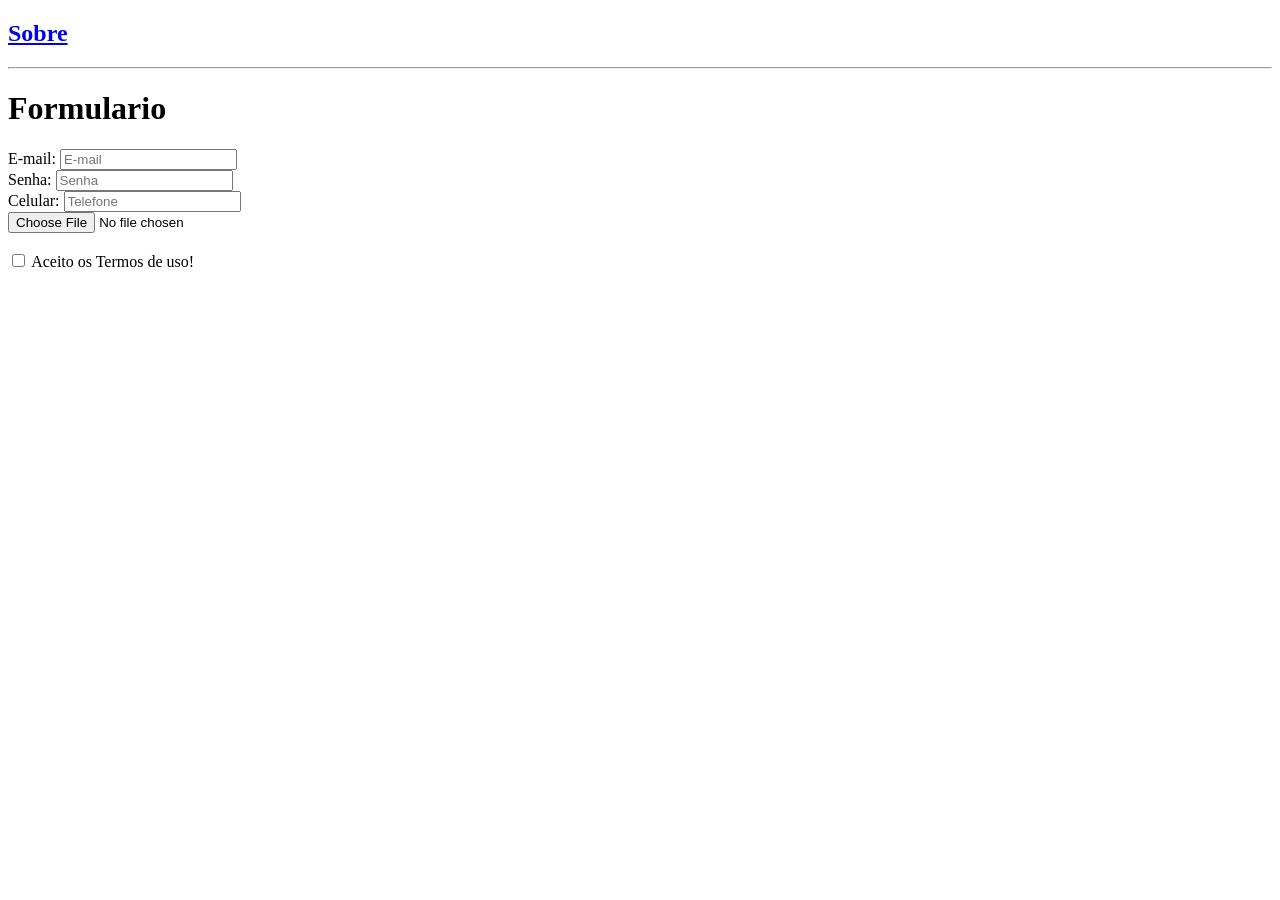
==== index.html @ c6fe8eca "Add files via upload" ====
<!DOCTYPE html>
<html lang="pt-br">

<head>
    <meta charset="UTF-8">
    <meta name="viewport" content="width=device-width, initial-scale=1.0">
    <title>Nate</title>
</head>
<nav>
    <h1><a href="sobre.html">Sobre</a></h1>
</nav>
<hr>

<body>
    <h1>Formulario</h1>
    <Form>
        <label for="email">E-mail:</label>
        <input type="email" placeholder="E-mail" id="email">
        <br />
        <label for="password">Senha:</label>
        <input type="password" placeholder="Senha" name="password" id="password">
        <br />
        <label for="tel">Celular:</label>
        <input type="tel" placeholder="Telefone" name="tel" id="tel">
        <br />
        <input type="file" name="file" id="file">
        <br />
        <br />
        <input type="checkbox" name="" id="checkbox-termos" /> <label for="checkbox">Aceito os Termos de uso!</label>
    </Form>
</body>
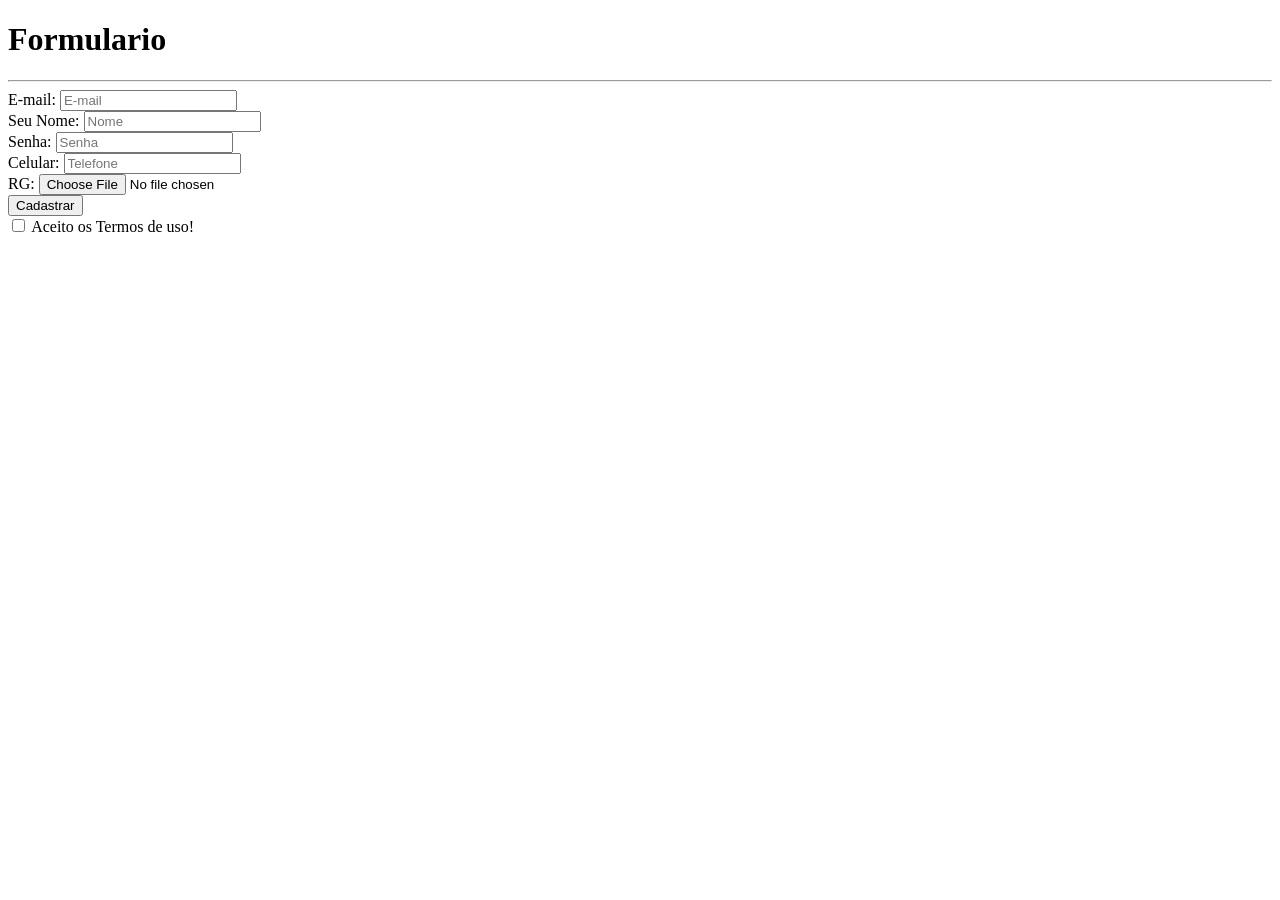
==== commit f17c6f8b: "New Update agora temos um novo arquivo do curso chamado Index.html" ====
--- a/index.html
+++ b/index.html
@@ -6,16 +6,15 @@
     <meta name="viewport" content="width=device-width, initial-scale=1.0">
     <title>Nate</title>
 </head>
-<nav>
-    <h1><a href="sobre.html">Sobre</a></h1>
-</nav>
-<hr>
-
 <body>
     <h1>Formulario</h1>
+    <hr>
     <Form>
         <label for="email">E-mail:</label>
         <input type="email" placeholder="E-mail" id="email">
+        <br />
+        <label for="Nome">Seu Nome:</label>
+        <input id="Nome" type="text" placeholder="Nome">
         <br />
         <label for="password">Senha:</label>
         <input type="password" placeholder="Senha" name="password" id="password">
@@ -23,8 +22,10 @@
         <label for="tel">Celular:</label>
         <input type="tel" placeholder="Telefone" name="tel" id="tel">
         <br />
+        <label for="file" id="file">RG:</label>
         <input type="file" name="file" id="file">
         <br />
+        <button type="submit">Cadastrar</button>
         <br />
         <input type="checkbox" name="" id="checkbox-termos" /> <label for="checkbox">Aceito os Termos de uso!</label>
     </Form>
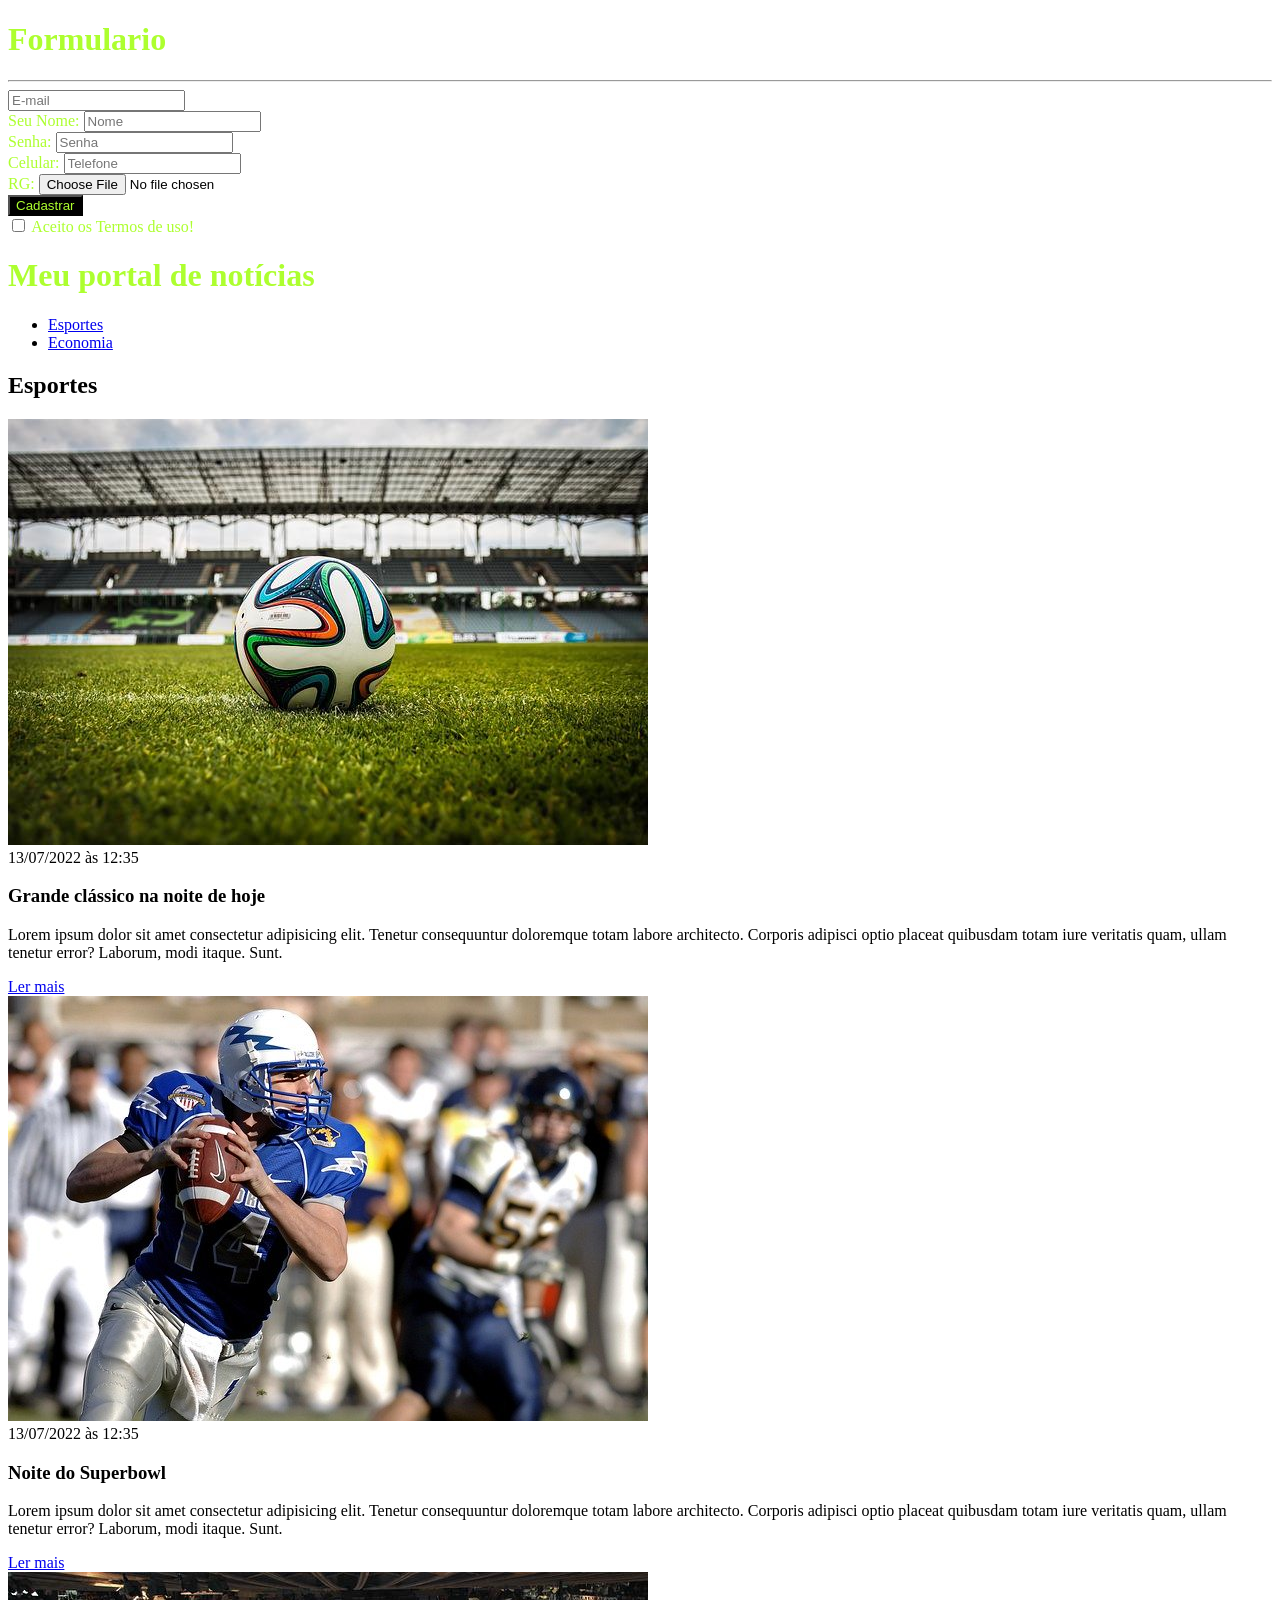
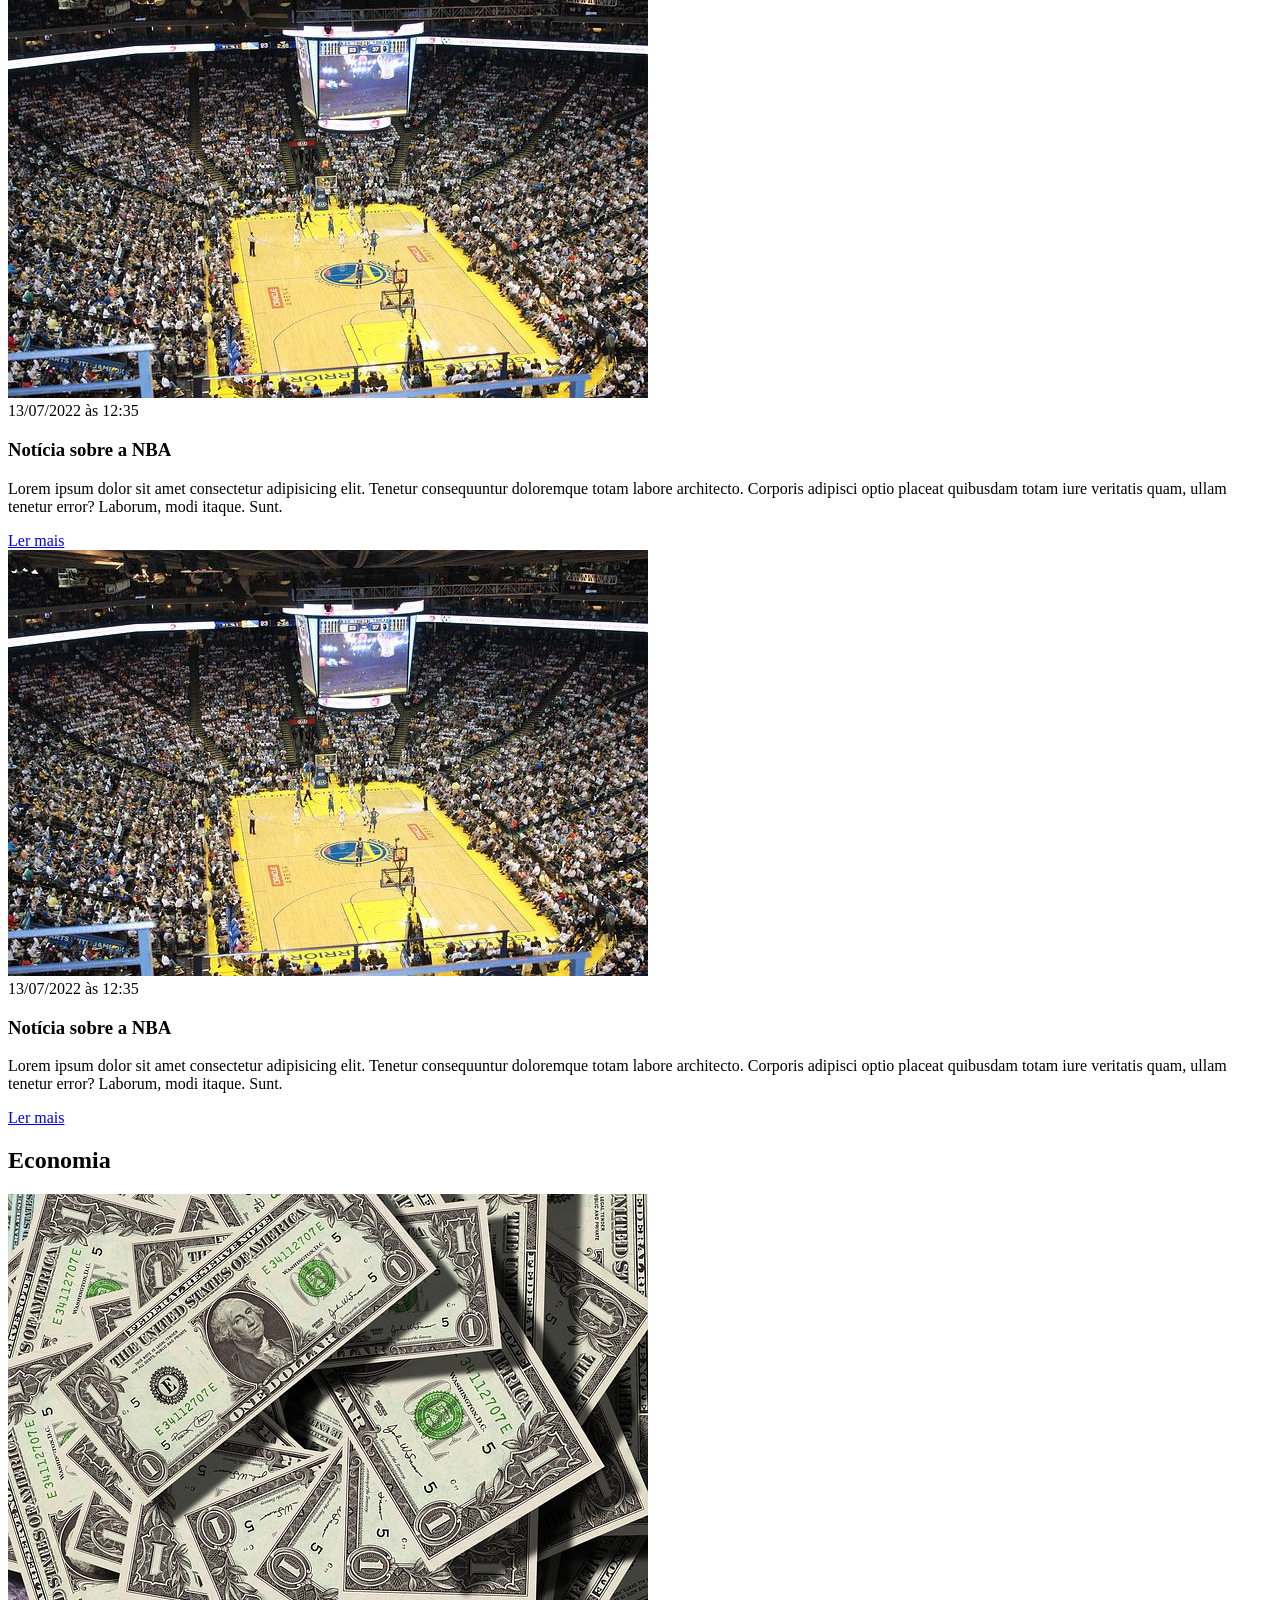
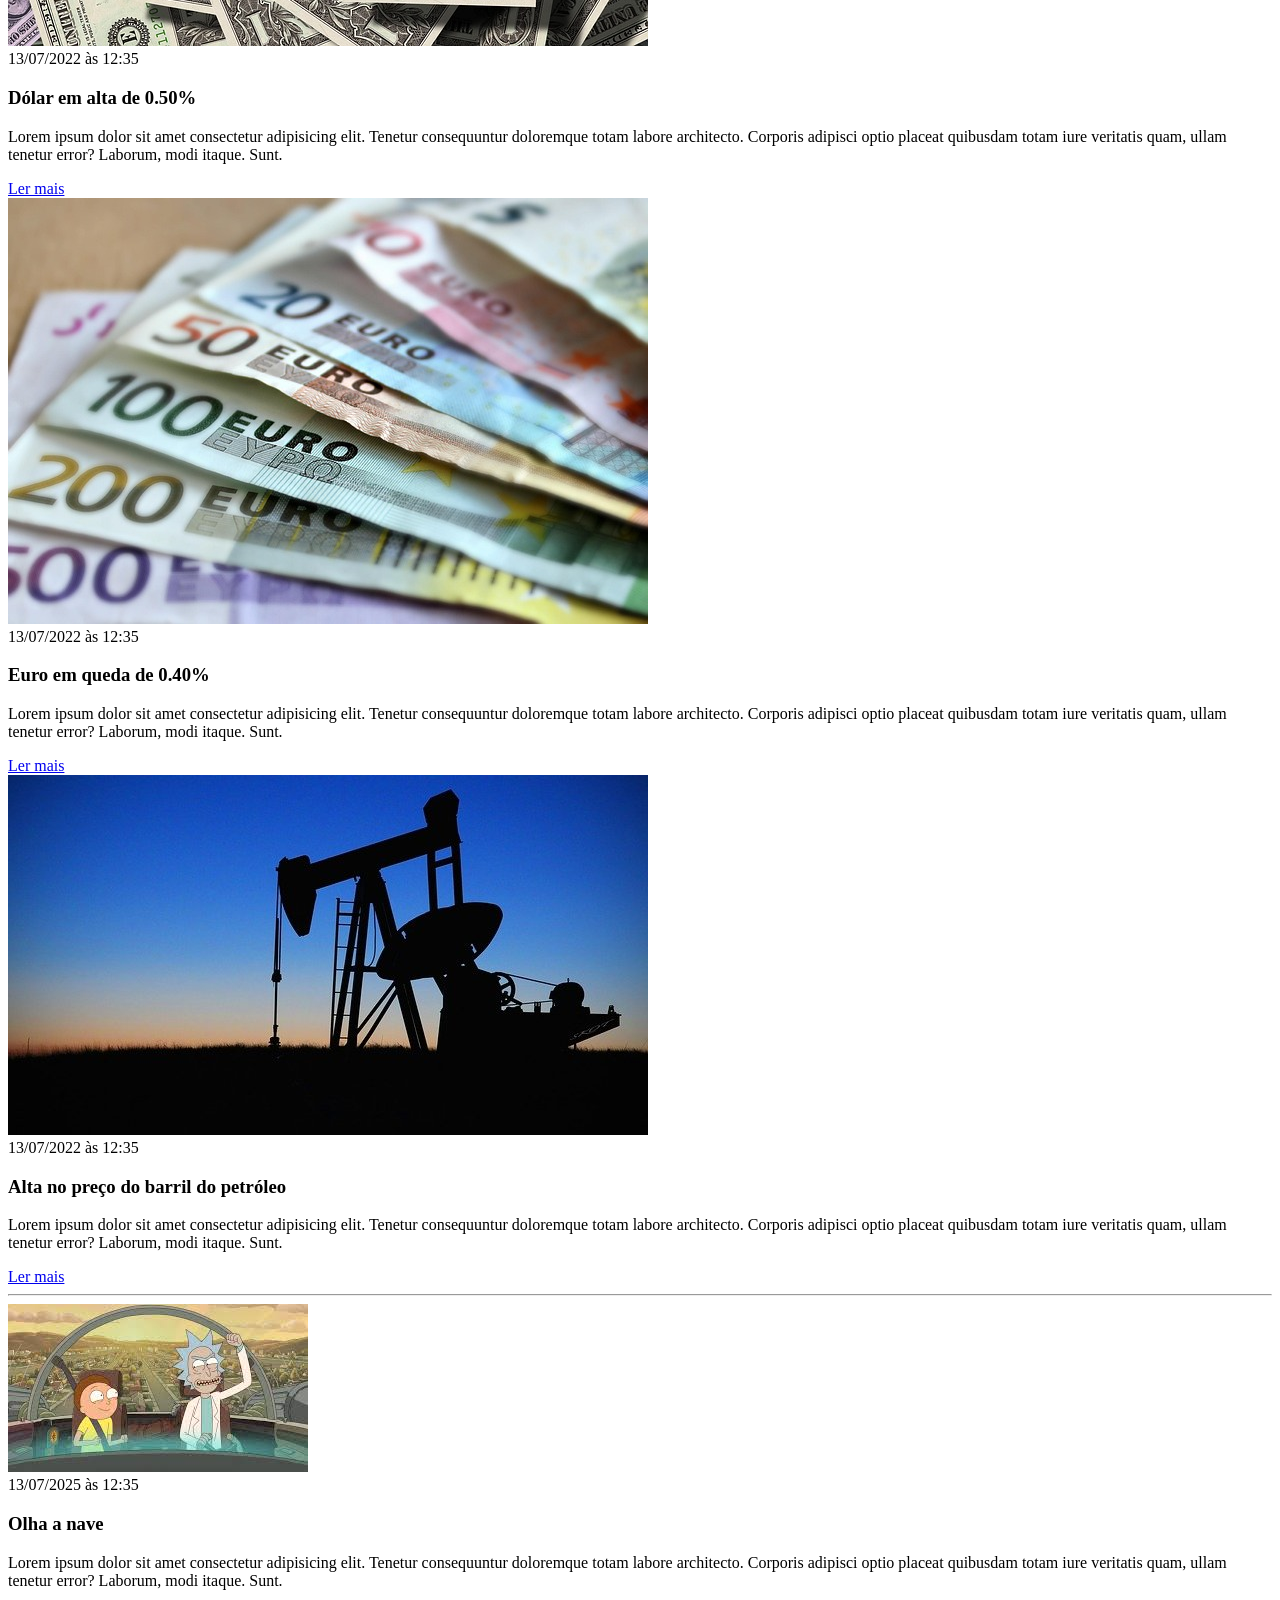
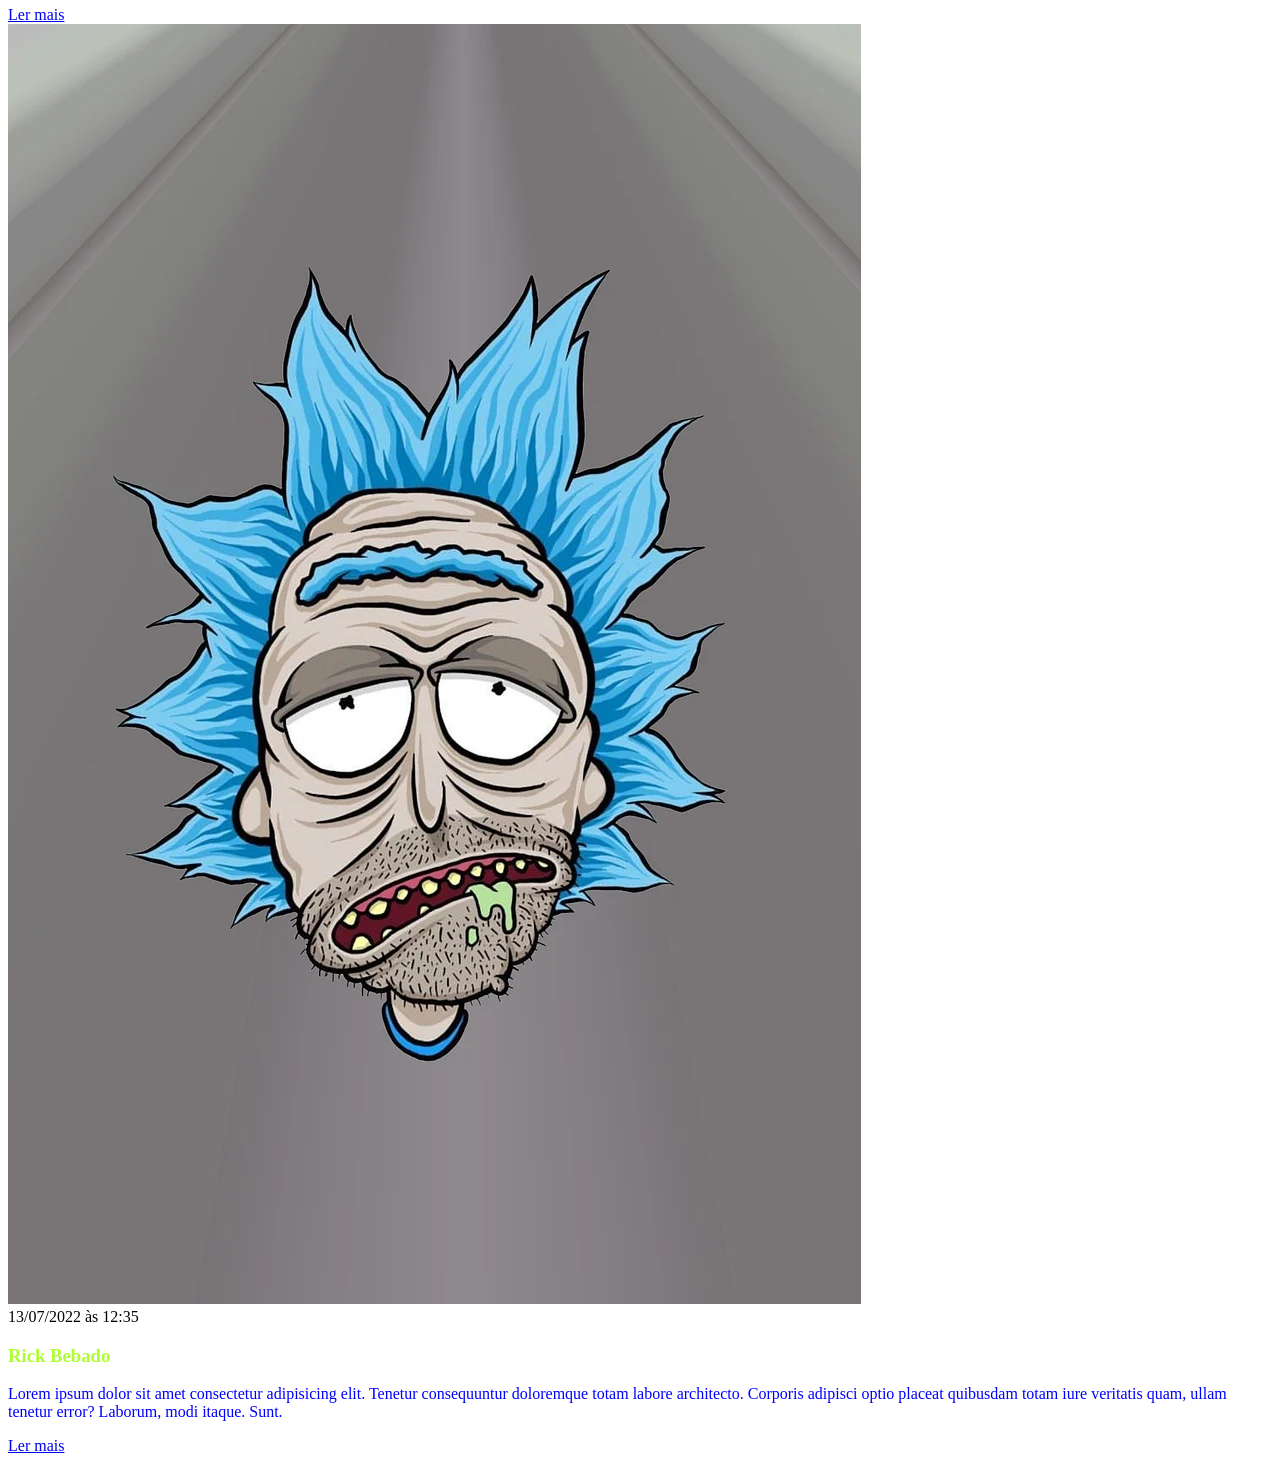
==== commit b19d56d5: "new update" ====
--- a/index.html
+++ b/index.html
@@ -5,28 +5,185 @@
     <meta charset="UTF-8">
     <meta name="viewport" content="width=device-width, initial-scale=1.0">
     <title>Nate</title>
+    <link rel="stylesheet" type="text/css" href="./style.css">
 </head>
+
 <body>
     <h1>Formulario</h1>
     <hr>
-    <Form>
-        <label for="email">E-mail:</label>
-        <input type="email" placeholder="E-mail" id="email">
-        <br />
-        <label for="Nome">Seu Nome:</label>
-        <input id="Nome" type="text" placeholder="Nome">
-        <br />
-        <label for="password">Senha:</label>
-        <input type="password" placeholder="Senha" name="password" id="password">
-        <br />
-        <label for="tel">Celular:</label>
-        <input type="tel" placeholder="Telefone" name="tel" id="tel">
-        <br />
-        <label for="file" id="file">RG:</label>
-        <input type="file" name="file" id="file">
-        <br />
-        <button type="submit">Cadastrar</button>
-        <br />
-        <input type="checkbox" name="" id="checkbox-termos" /> <label for="checkbox">Aceito os Termos de uso!</label>
+    <input type="email" placeholder="E-mail" id="email">
+    <br />
+    <label style="color: greenyellow;" for="Nome">Seu Nome:</label>
+    <input id="Nome" type="text" placeholder="Nome">
+    <br />
+    <label style="color: greenyellow;" for="password">Senha:</label>
+    <input type="password" placeholder="Senha" name="password" id="password">
+    <br />
+    <label for="tel">Celular:</label>
+    <input type="tel" placeholder="Telefone" name="tel" id="tel">
+    <br />
+    <label for="file" id="file">RG:</label>
+    <input type="file" name="file" id="file">
+    <br />
+    <button class="botao" type="submit">Cadastrar</button>
+    <br />
+    <input type="checkbox" name="" id="checkbox-termos" /> <label for="checkbox">Aceito os Termos de uso!</label>
     </Form>
-</body>+</body>
+<!DOCTYPE html>
+<html lang="pt-BR">
+
+<head>
+    <meta charset="UTF-8">
+    <meta http-equiv="X-UA-Compatible" content="IE=edge">
+    <meta name="viewport" content="width=device-width, initial-scale=1.0">
+    <title>Meu portal de notícias</title>
+    <link rel="stylesheet" href="./main.css" />
+</head>
+
+<body>
+    <header>
+        <h1>Meu portal de notícias</h1>
+        <nav>
+            <ul>
+                <li>
+                    <a href="#sports" title="Ir para a seção de esportes">Esportes</a>
+                </li>
+                <li>
+                    <a href="#economy" title="Ir para a seção de notícias">Economia</a>
+                </li>
+            </ul>
+        </nav>
+    </header>
+    <section>
+        <h2>Esportes</h2>
+        <article>
+            <img src="./imagens/futebol.jpg" alt="Bola de futebol no gramado" />
+            <header>
+                <time>13/07/2022 às 12:35</time>
+            </header>
+            <h3>Grande clássico na noite de hoje</h3>
+            <p>
+                Lorem ipsum dolor sit amet consectetur adipisicing elit. Tenetur consequuntur doloremque totam labore
+                architecto. Corporis adipisci optio placeat quibusdam totam iure veritatis quam, ullam tenetur error?
+                Laborum, modi itaque. Sunt.
+            </p>
+            <a href="#" title="Leia a notícia completa">Ler mais</a>
+        </article>
+        <article>
+            <img src="./imagens/futebol-americano.jpg" alt="Jogador de futebol americano correndo com a bola na mão" />
+            <header>
+                <time>13/07/2022 às 12:35</time>
+            </header>
+            <h3>Noite do Superbowl</h3>
+            <p>
+                Lorem ipsum dolor sit amet consectetur adipisicing elit. Tenetur consequuntur doloremque totam labore
+                architecto. Corporis adipisci optio placeat quibusdam totam iure veritatis quam, ullam tenetur error?
+                Laborum, modi itaque. Sunt.
+            </p>
+            <a href="#" title="Leia a notícia completa">Ler mais</a>
+        </article>
+        <article>
+            <img src="./imagens/basquete.jpg" title="Vista aérea de uma quadra de basquete" />
+            <header>
+                <time>13/07/2022 às 12:35</time>
+            </header>
+            <h3>Notícia sobre a NBA</h3>
+            <p>
+                Lorem ipsum dolor sit amet consectetur adipisicing elit. Tenetur consequuntur doloremque totam labore
+                architecto. Corporis adipisci optio placeat quibusdam totam iure veritatis quam, ullam tenetur error?
+                Laborum, modi itaque. Sunt.
+            </p>
+            <a href="#" title="Leia a notícia completa">Ler mais</a>
+        </article>
+        <article>
+            <img src="./imagens/basquete.jpg" title="Vista aérea de uma quadra de basquete" />
+            <header>
+                <time>13/07/2022 às 12:35</time>
+            </header>
+            <h3>Notícia sobre a NBA</h3>
+            <p>
+                Lorem ipsum dolor sit amet consectetur adipisicing elit. Tenetur consequuntur doloremque totam labore
+                architecto. Corporis adipisci optio placeat quibusdam totam iure veritatis quam, ullam tenetur error?
+                Laborum, modi itaque. Sunt.
+            </p>
+            <a href="#" title="Leia a notícia completa">Ler mais</a>
+        </article>
+    </section>
+    <section>
+        <h2>Economia</h2>
+        <article>
+            <img src="./imagens/dolares.jpg" alt="Muitos dólares" />
+            <header>
+                <time>13/07/2022 às 12:35</time>
+            </header>
+            <h3>Dólar em alta de 0.50%</h3>
+            <p>
+                Lorem ipsum dolor sit amet consectetur adipisicing elit. Tenetur consequuntur doloremque totam labore
+                architecto. Corporis adipisci optio placeat quibusdam totam iure veritatis quam, ullam tenetur error?
+                Laborum, modi itaque. Sunt.
+            </p>
+            <a href="#" title="Leia a notícia completa">Ler mais</a>
+        </article>
+        <article>
+            <img src="./imagens/euro.jpg" alt="Várias notas de euro" />
+            <header>
+                <time>13/07/2022 às 12:35</time>
+            </header>
+            <h3>Euro em queda de 0.40%</h3>
+            <p>
+                Lorem ipsum dolor sit amet consectetur adipisicing elit. Tenetur consequuntur doloremque totam labore
+                architecto. Corporis adipisci optio placeat quibusdam totam iure veritatis quam, ullam tenetur error?
+                Laborum, modi itaque. Sunt.
+            </p>
+            <a href="#" title="Leia a notícia completa">Ler mais</a>
+        </article>
+        <article>
+            <img src="./imagens/petroleo.jpg" alt="Extração de petróleo" />
+            <header>
+                <time>13/07/2022 às 12:35</time>
+            </header>
+            <h3>Alta no preço do barril do petróleo</h3>
+            <p>
+                Lorem ipsum dolor sit amet consectetur adipisicing elit. Tenetur consequuntur doloremque totam labore
+                architecto. Corporis adipisci optio placeat quibusdam totam iure veritatis quam, ullam tenetur error?
+                Laborum, modi itaque. Sunt.
+            </p>
+            <a href="#" title="Leia a notícia completa">Ler mais</a>
+        </article>
+    </section>
+    <hr>
+    <div>
+        <div class="Rick">
+            <section>
+                <article>
+                    <img src="./imagens/1.jpg" alt="Rick Se divertindo com o morty" />
+                    <header>
+                        <time>13/07/2025 às 12:35</time>
+                    </header>
+                    <h3>Olha a nave</h3>
+                    <p>
+                        Lorem ipsum dolor sit amet consectetur adipisicing elit. Tenetur consequuntur doloremque totam
+                        labore architecto. Corporis adipisci optio placeat quibusdam totam iure veritatis quam, ullam
+                        tenetur error? Laborum, modi itaque. Sunt.
+                    </p>
+                    <a href="#" title="Leia a notícia completa">Ler mais</a>
+                </article>
+                <article class="Rick">
+                    <img src="./imagens/2.webp" alt="Extração de petróleo" />
+                    <header>
+                        <time>13/07/2022 às 12:35</time>
+                    </header>
+                    <h3 id="Rick" class="Rick">Rick Bebado</h3>
+                    <p class="paragrafo">
+                        Lorem ipsum dolor sit amet consectetur adipisicing elit. Tenetur consequuntur doloremque totam
+                        labore architecto. Corporis adipisci optio placeat quibusdam totam iure veritatis quam, ullam
+                        tenetur error? Laborum, modi itaque. Sunt.
+                    </p>
+                    <a href="#" title="Leia a notícia completa">Ler mais</a>
+                </article>
+            </section>
+        </div>
+</body>
+
+</html>
--- a/style.css
+++ b/style.css
@@ -0,0 +1,26 @@
+body {}
+
+label {
+    color: greenyellow;
+}
+
+h1 {
+    color: greenyellow;
+}
+
+button {
+    color: greenyellow;
+    background-color: black;
+}
+
+    {
+    color: greenyellow;
+}
+
+article .Rick {
+    color: greenyellow;
+}
+
+article .paragrafo {
+    color: blue;
+}
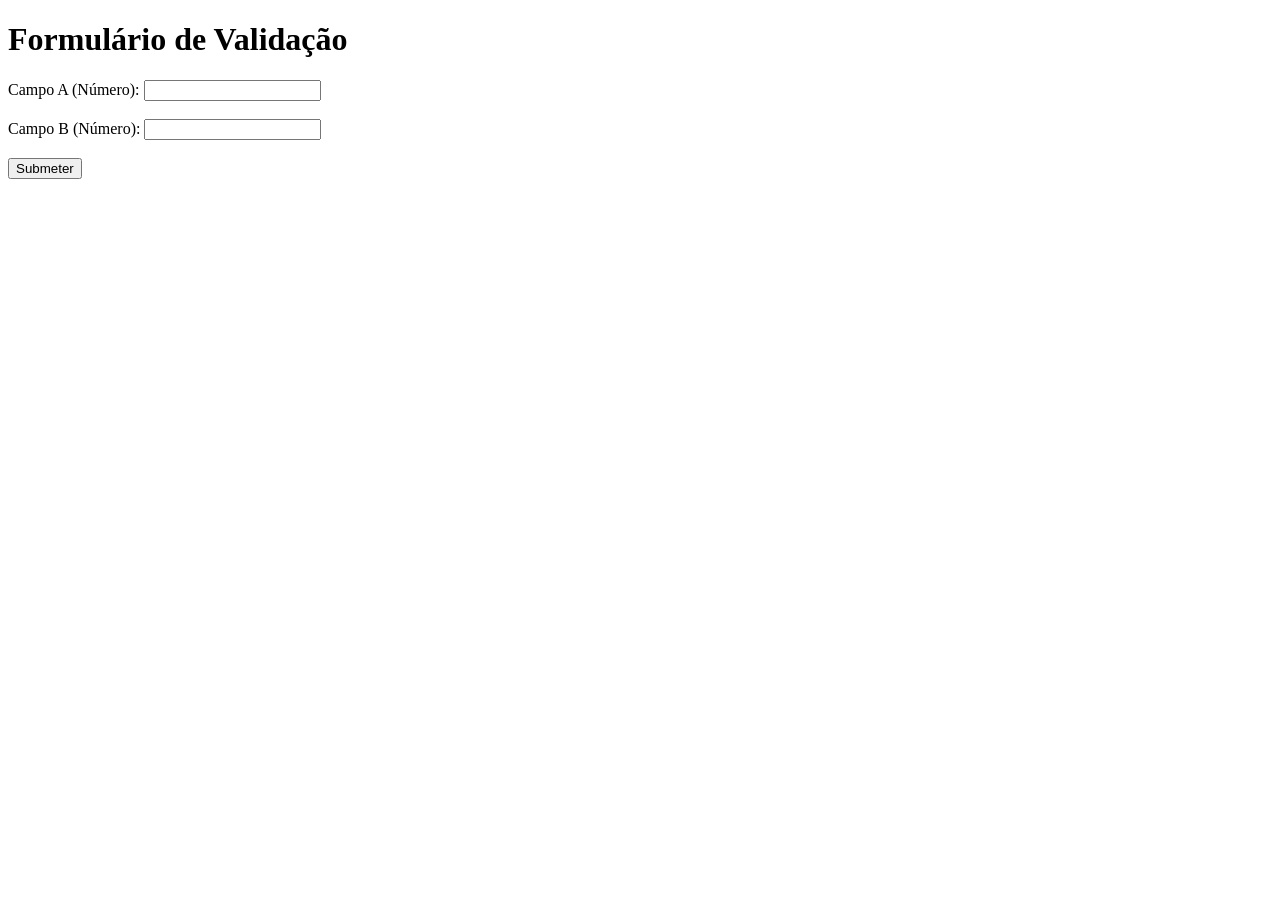
==== commit af4308b3: "nova liçao" ====
--- a/index.html
+++ b/index.html
@@ -4,186 +4,39 @@
 <head>
     <meta charset="UTF-8">
     <meta name="viewport" content="width=device-width, initial-scale=1.0">
-    <title>Nate</title>
-    <link rel="stylesheet" type="text/css" href="./style.css">
+    <title>Validação de Formulário</title>
+    <script>
+        function validarFormulario() {
+            // Obter os valores dos campos A e B
+            var campoA = parseFloat(document.getElementById("campoA").value);
+            var campoB = parseFloat(document.getElementById("campoB").value);
+
+            // Verificar se o campo B é maior que o campo A
+            if (campoB > campoA) {
+                // Exibir mensagem positiva
+                alert("Formulário válido! O número B é maior que o número A.");
+                return true;  // Formulário é válido
+            } else {
+                // Exibir mensagem negativa
+                alert("Formulário inválido! O número B deve ser maior que o número A.");
+                return false;  // Formulário não é válido
+            }
+        }
+    </script>
 </head>
 
 <body>
-    <h1>Formulario</h1>
-    <hr>
-    <input type="email" placeholder="E-mail" id="email">
-    <br />
-    <label style="color: greenyellow;" for="Nome">Seu Nome:</label>
-    <input id="Nome" type="text" placeholder="Nome">
-    <br />
-    <label style="color: greenyellow;" for="password">Senha:</label>
-    <input type="password" placeholder="Senha" name="password" id="password">
-    <br />
-    <label for="tel">Celular:</label>
-    <input type="tel" placeholder="Telefone" name="tel" id="tel">
-    <br />
-    <label for="file" id="file">RG:</label>
-    <input type="file" name="file" id="file">
-    <br />
-    <button class="botao" type="submit">Cadastrar</button>
-    <br />
-    <input type="checkbox" name="" id="checkbox-termos" /> <label for="checkbox">Aceito os Termos de uso!</label>
-    </Form>
-</body>
-<!DOCTYPE html>
-<html lang="pt-BR">
+    <h1>Formulário de Validação</h1>
 
-<head>
-    <meta charset="UTF-8">
-    <meta http-equiv="X-UA-Compatible" content="IE=edge">
-    <meta name="viewport" content="width=device-width, initial-scale=1.0">
-    <title>Meu portal de notícias</title>
-    <link rel="stylesheet" href="./main.css" />
-</head>
+    <form onsubmit="return validarFormulario()">
+        <label for="campoA">Campo A (Número):</label>
+        <input type="number" id="campoA" required><br><br>
 
-<body>
-    <header>
-        <h1>Meu portal de notícias</h1>
-        <nav>
-            <ul>
-                <li>
-                    <a href="#sports" title="Ir para a seção de esportes">Esportes</a>
-                </li>
-                <li>
-                    <a href="#economy" title="Ir para a seção de notícias">Economia</a>
-                </li>
-            </ul>
-        </nav>
-    </header>
-    <section>
-        <h2>Esportes</h2>
-        <article>
-            <img src="./imagens/futebol.jpg" alt="Bola de futebol no gramado" />
-            <header>
-                <time>13/07/2022 às 12:35</time>
-            </header>
-            <h3>Grande clássico na noite de hoje</h3>
-            <p>
-                Lorem ipsum dolor sit amet consectetur adipisicing elit. Tenetur consequuntur doloremque totam labore
-                architecto. Corporis adipisci optio placeat quibusdam totam iure veritatis quam, ullam tenetur error?
-                Laborum, modi itaque. Sunt.
-            </p>
-            <a href="#" title="Leia a notícia completa">Ler mais</a>
-        </article>
-        <article>
-            <img src="./imagens/futebol-americano.jpg" alt="Jogador de futebol americano correndo com a bola na mão" />
-            <header>
-                <time>13/07/2022 às 12:35</time>
-            </header>
-            <h3>Noite do Superbowl</h3>
-            <p>
-                Lorem ipsum dolor sit amet consectetur adipisicing elit. Tenetur consequuntur doloremque totam labore
-                architecto. Corporis adipisci optio placeat quibusdam totam iure veritatis quam, ullam tenetur error?
-                Laborum, modi itaque. Sunt.
-            </p>
-            <a href="#" title="Leia a notícia completa">Ler mais</a>
-        </article>
-        <article>
-            <img src="./imagens/basquete.jpg" title="Vista aérea de uma quadra de basquete" />
-            <header>
-                <time>13/07/2022 às 12:35</time>
-            </header>
-            <h3>Notícia sobre a NBA</h3>
-            <p>
-                Lorem ipsum dolor sit amet consectetur adipisicing elit. Tenetur consequuntur doloremque totam labore
-                architecto. Corporis adipisci optio placeat quibusdam totam iure veritatis quam, ullam tenetur error?
-                Laborum, modi itaque. Sunt.
-            </p>
-            <a href="#" title="Leia a notícia completa">Ler mais</a>
-        </article>
-        <article>
-            <img src="./imagens/basquete.jpg" title="Vista aérea de uma quadra de basquete" />
-            <header>
-                <time>13/07/2022 às 12:35</time>
-            </header>
-            <h3>Notícia sobre a NBA</h3>
-            <p>
-                Lorem ipsum dolor sit amet consectetur adipisicing elit. Tenetur consequuntur doloremque totam labore
-                architecto. Corporis adipisci optio placeat quibusdam totam iure veritatis quam, ullam tenetur error?
-                Laborum, modi itaque. Sunt.
-            </p>
-            <a href="#" title="Leia a notícia completa">Ler mais</a>
-        </article>
-    </section>
-    <section>
-        <h2>Economia</h2>
-        <article>
-            <img src="./imagens/dolares.jpg" alt="Muitos dólares" />
-            <header>
-                <time>13/07/2022 às 12:35</time>
-            </header>
-            <h3>Dólar em alta de 0.50%</h3>
-            <p>
-                Lorem ipsum dolor sit amet consectetur adipisicing elit. Tenetur consequuntur doloremque totam labore
-                architecto. Corporis adipisci optio placeat quibusdam totam iure veritatis quam, ullam tenetur error?
-                Laborum, modi itaque. Sunt.
-            </p>
-            <a href="#" title="Leia a notícia completa">Ler mais</a>
-        </article>
-        <article>
-            <img src="./imagens/euro.jpg" alt="Várias notas de euro" />
-            <header>
-                <time>13/07/2022 às 12:35</time>
-            </header>
-            <h3>Euro em queda de 0.40%</h3>
-            <p>
-                Lorem ipsum dolor sit amet consectetur adipisicing elit. Tenetur consequuntur doloremque totam labore
-                architecto. Corporis adipisci optio placeat quibusdam totam iure veritatis quam, ullam tenetur error?
-                Laborum, modi itaque. Sunt.
-            </p>
-            <a href="#" title="Leia a notícia completa">Ler mais</a>
-        </article>
-        <article>
-            <img src="./imagens/petroleo.jpg" alt="Extração de petróleo" />
-            <header>
-                <time>13/07/2022 às 12:35</time>
-            </header>
-            <h3>Alta no preço do barril do petróleo</h3>
-            <p>
-                Lorem ipsum dolor sit amet consectetur adipisicing elit. Tenetur consequuntur doloremque totam labore
-                architecto. Corporis adipisci optio placeat quibusdam totam iure veritatis quam, ullam tenetur error?
-                Laborum, modi itaque. Sunt.
-            </p>
-            <a href="#" title="Leia a notícia completa">Ler mais</a>
-        </article>
-    </section>
-    <hr>
-    <div>
-        <div class="Rick">
-            <section>
-                <article>
-                    <img src="./imagens/1.jpg" alt="Rick Se divertindo com o morty" />
-                    <header>
-                        <time>13/07/2025 às 12:35</time>
-                    </header>
-                    <h3>Olha a nave</h3>
-                    <p>
-                        Lorem ipsum dolor sit amet consectetur adipisicing elit. Tenetur consequuntur doloremque totam
-                        labore architecto. Corporis adipisci optio placeat quibusdam totam iure veritatis quam, ullam
-                        tenetur error? Laborum, modi itaque. Sunt.
-                    </p>
-                    <a href="#" title="Leia a notícia completa">Ler mais</a>
-                </article>
-                <article class="Rick">
-                    <img src="./imagens/2.webp" alt="Extração de petróleo" />
-                    <header>
-                        <time>13/07/2022 às 12:35</time>
-                    </header>
-                    <h3 id="Rick" class="Rick">Rick Bebado</h3>
-                    <p class="paragrafo">
-                        Lorem ipsum dolor sit amet consectetur adipisicing elit. Tenetur consequuntur doloremque totam
-                        labore architecto. Corporis adipisci optio placeat quibusdam totam iure veritatis quam, ullam
-                        tenetur error? Laborum, modi itaque. Sunt.
-                    </p>
-                    <a href="#" title="Leia a notícia completa">Ler mais</a>
-                </article>
-            </section>
-        </div>
+        <label for="campoB">Campo B (Número):</label>
+        <input type="number" id="campoB" required><br><br>
+
+        <button type="submit">Submeter</button>
+    </form>
 </body>
 
 </html>
